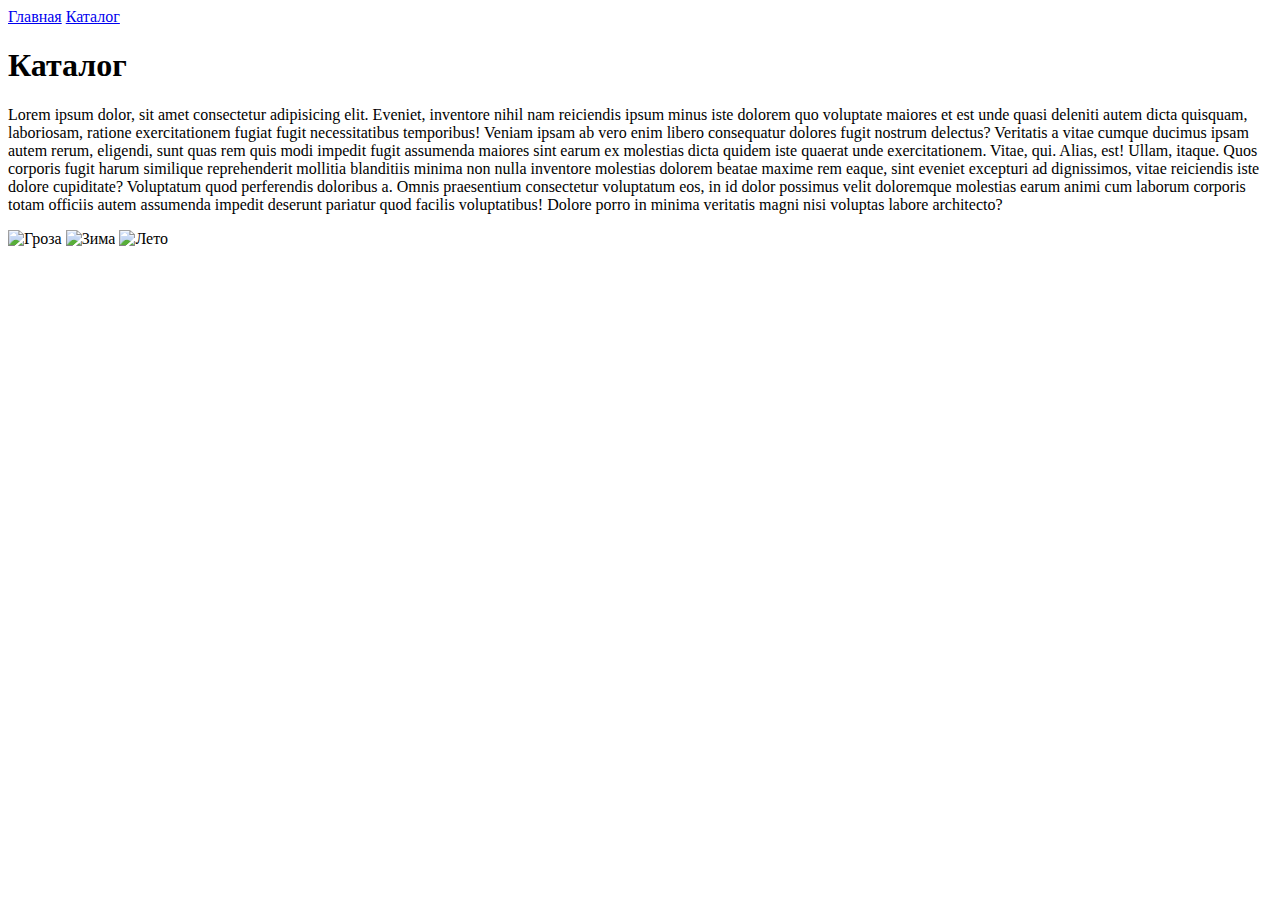
==== catalog/catalog.html @ 710addd3 "feat: sdd HTML" ====
<!DOCTYPE html>
<html lang="ru">

<head>
    <meta charset="UTF-8">
    <meta http-equiv="X-UA-Compatible" content="IE=edge">
    <meta name="viewport" content="width=device-width, initial-scale=1.0">
    <title>Document</title>
</head>

<body>
    <a class="nuv_link" href="../index.html">Главная</a>
    <a class="nuv_link" href="catalog.html">Каталог</a>
    <h1>Каталог</h1>
    <p>Lorem ipsum dolor, sit amet consectetur adipisicing elit. Eveniet, inventore nihil nam reiciendis ipsum minus iste dolorem quo voluptate maiores et est unde quasi deleniti autem dicta quisquam, laboriosam, ratione exercitationem fugiat fugit necessitatibus
        temporibus! Veniam ipsam ab vero enim libero consequatur dolores fugit nostrum delectus? Veritatis a vitae cumque ducimus ipsam autem rerum, eligendi, sunt quas rem quis modi impedit fugit assumenda maiores sint earum ex molestias dicta quidem
        iste quaerat unde exercitationem. Vitae, qui. Alias, est! Ullam, itaque. Quos corporis fugit harum similique reprehenderit mollitia blanditiis minima non nulla inventore molestias dolorem beatae maxime rem eaque, sint eveniet excepturi ad dignissimos,
        vitae reiciendis iste dolore cupiditate? Voluptatum quod perferendis doloribus a. Omnis praesentium consectetur voluptatum eos, in id dolor possimus velit doloremque molestias earum animi cum laborum corporis totam officiis autem assumenda impedit
        deserunt pariatur quod facilis voluptatibus! Dolore porro in minima veritatis magni nisi voluptas labore architecto? </p>


</body>
<img src="img/6e9f9d522c25c3c3ec2f046491af6683.jpg" alt="Гроза">
<img src="img/063b1166cd.jpg" alt="Зима">
<img src="img/green-wallpaper-hd-1300x0-MM-100.jpg" alt="Лето">
</body>

</html>
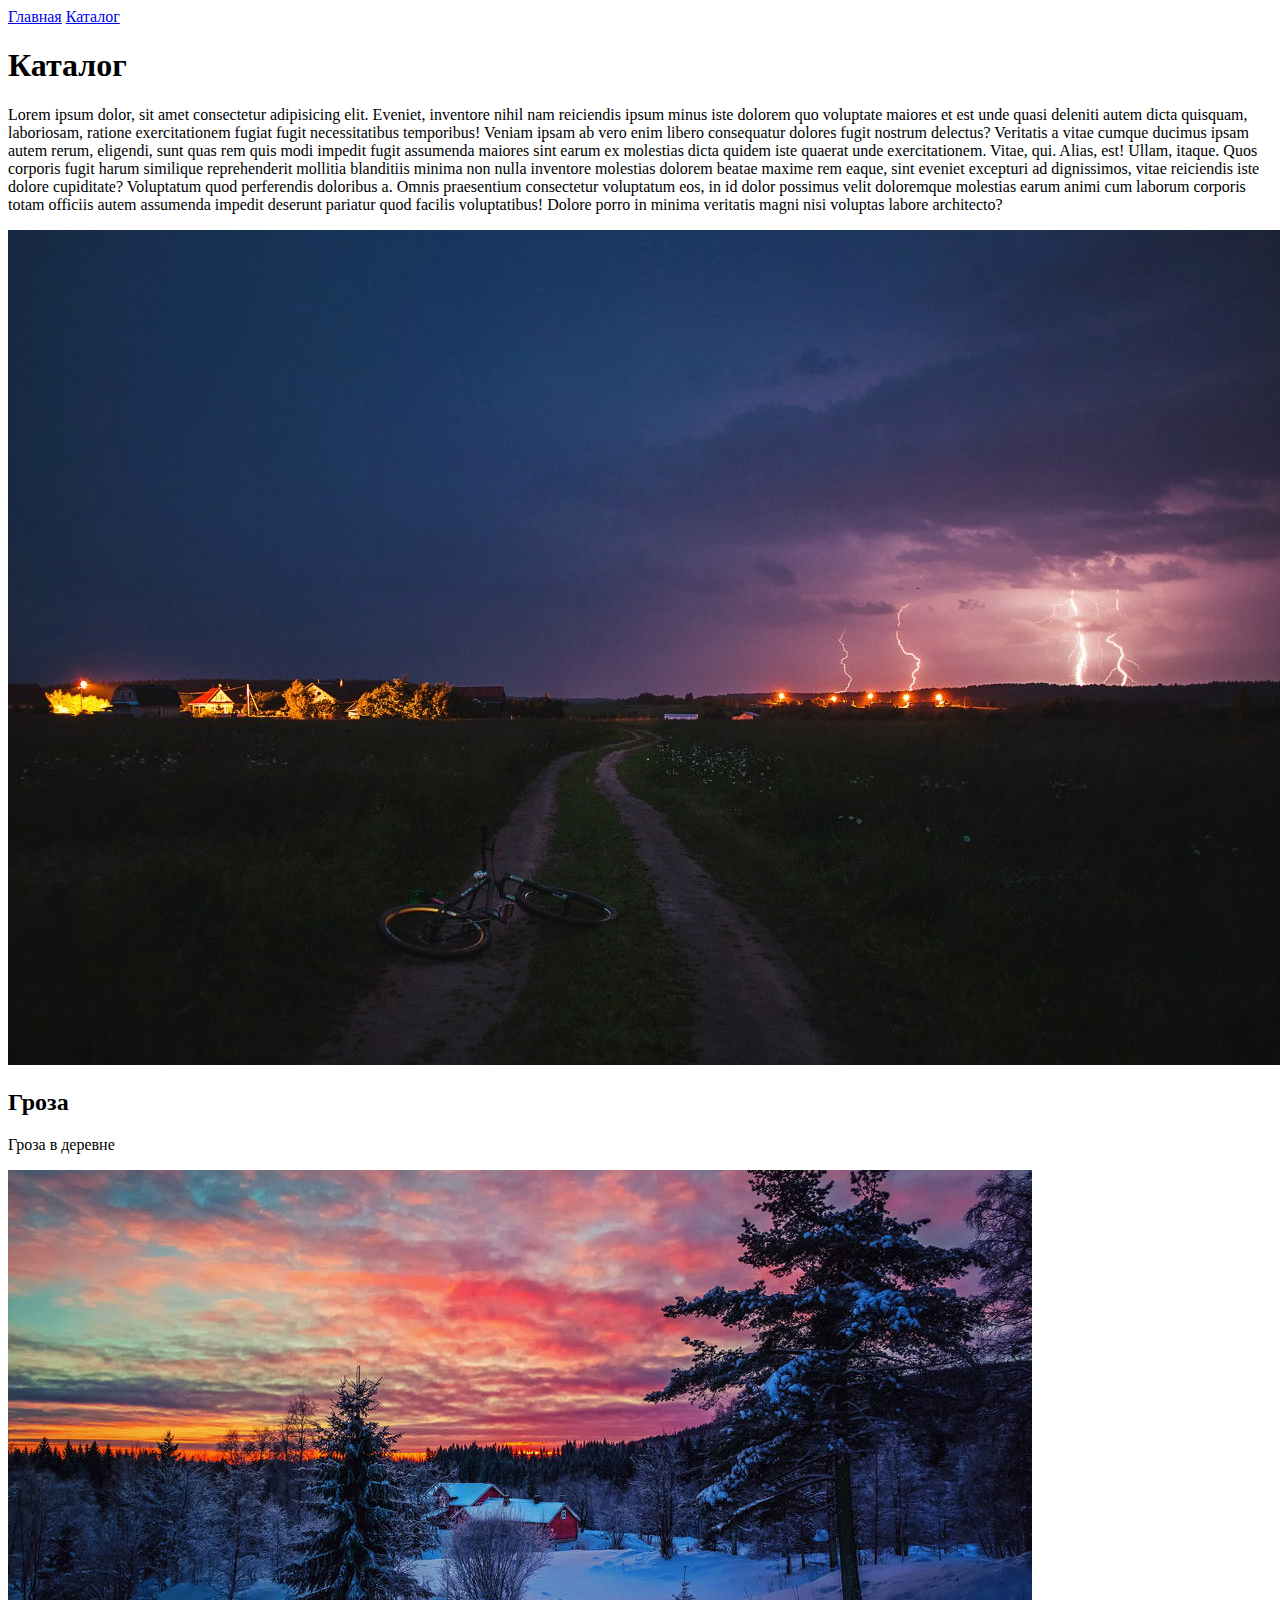
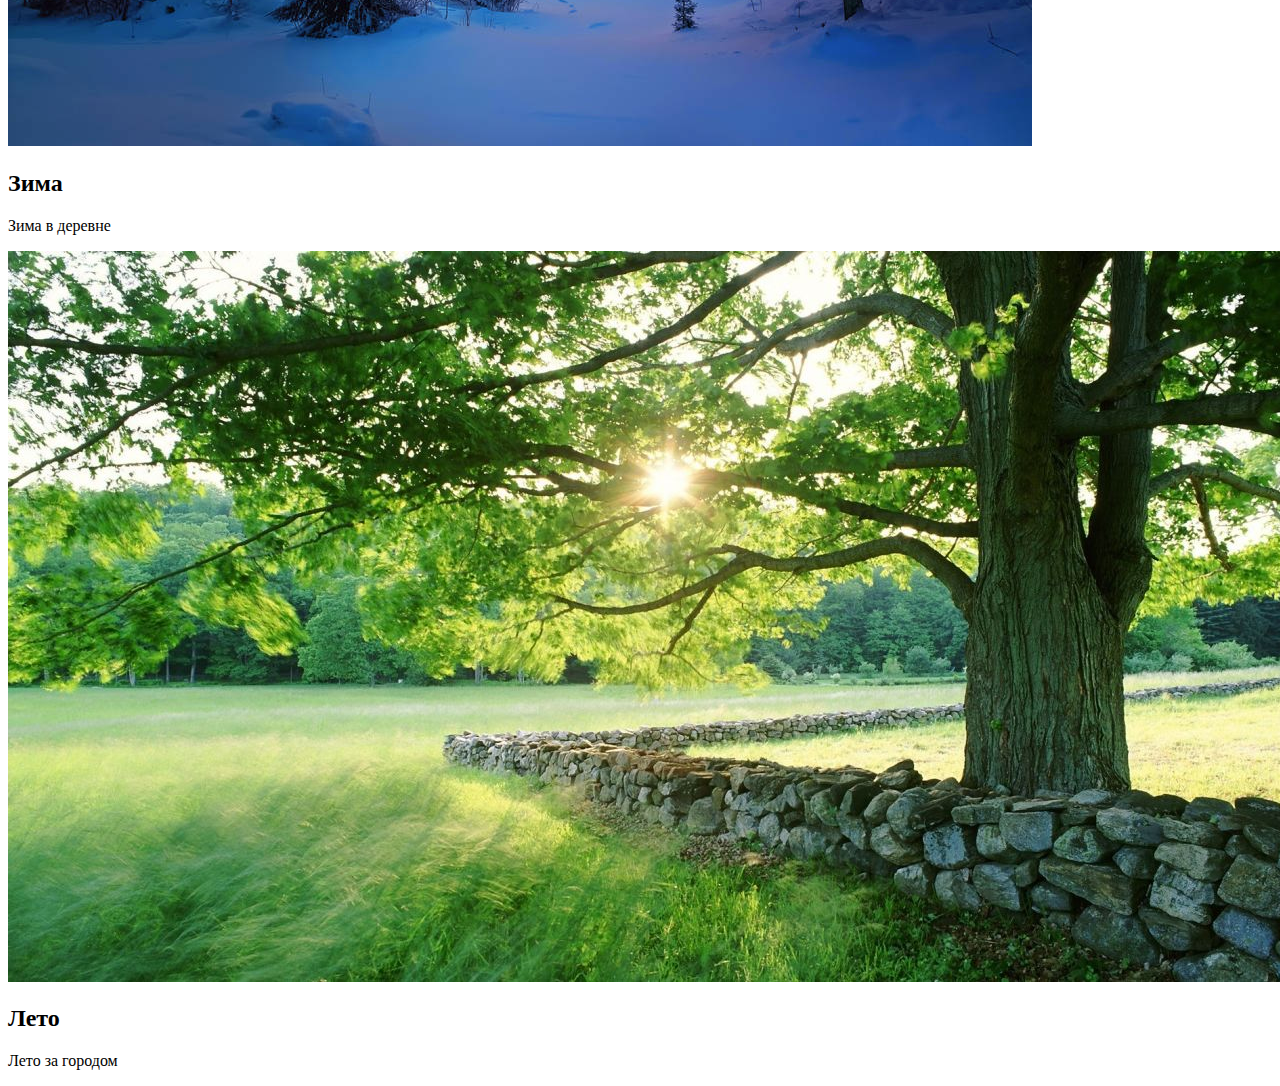
==== commit b548838c: "feat: add style.css" ====
--- a/catalog/catalog.html
+++ b/catalog/catalog.html
@@ -6,13 +6,14 @@
     <meta http-equiv="X-UA-Compatible" content="IE=edge">
     <meta name="viewport" content="width=device-width, initial-scale=1.0">
     <title>Document</title>
+    <link rel="stylesheet" href="../style.css">
 </head>
 
 <body>
     <a class="nuv_link" href="../index.html">Главная</a>
     <a class="nuv_link" href="catalog.html">Каталог</a>
-    <h1>Каталог</h1>
-    <p>Lorem ipsum dolor, sit amet consectetur adipisicing elit. Eveniet, inventore nihil nam reiciendis ipsum minus iste dolorem quo voluptate maiores et est unde quasi deleniti autem dicta quisquam, laboriosam, ratione exercitationem fugiat fugit necessitatibus
+    <h1 class="heading">Каталог</h1>
+    <p class="text">Lorem ipsum dolor, sit amet consectetur adipisicing elit. Eveniet, inventore nihil nam reiciendis ipsum minus iste dolorem quo voluptate maiores et est unde quasi deleniti autem dicta quisquam, laboriosam, ratione exercitationem fugiat fugit necessitatibus
         temporibus! Veniam ipsam ab vero enim libero consequatur dolores fugit nostrum delectus? Veritatis a vitae cumque ducimus ipsam autem rerum, eligendi, sunt quas rem quis modi impedit fugit assumenda maiores sint earum ex molestias dicta quidem
         iste quaerat unde exercitationem. Vitae, qui. Alias, est! Ullam, itaque. Quos corporis fugit harum similique reprehenderit mollitia blanditiis minima non nulla inventore molestias dolorem beatae maxime rem eaque, sint eveniet excepturi ad dignissimos,
         vitae reiciendis iste dolore cupiditate? Voluptatum quod perferendis doloribus a. Omnis praesentium consectetur voluptatum eos, in id dolor possimus velit doloremque molestias earum animi cum laborum corporis totam officiis autem assumenda impedit
@@ -20,9 +21,15 @@
 
 
 </body>
-<img src="img/6e9f9d522c25c3c3ec2f046491af6683.jpg" alt="Гроза">
-<img src="img/063b1166cd.jpg" alt="Зима">
-<img src="img/green-wallpaper-hd-1300x0-MM-100.jpg" alt="Лето">
+<img src="../img/6e9f9d522c25c3c3ec2f046491af6683.jpg" alt="Гроза">
+<h2 class="sub_heading">Гроза</h2>
+<p class="text">Гроза в деревне</p>
+<img src="../img/063b1166cd.jpg" alt="Зима">
+<h2 class="sub_heading">Зима</h2>
+<p class="text">Зима в деревне</p>
+<img src="../img/green-wallpaper-hd-1300x0-MM-100.jpg" alt="Лето">
+<h2 class="sub_heading">Лето</h2>
+<p class="text">Лето за городом</p>
 </body>
 
-</html>+</html>
